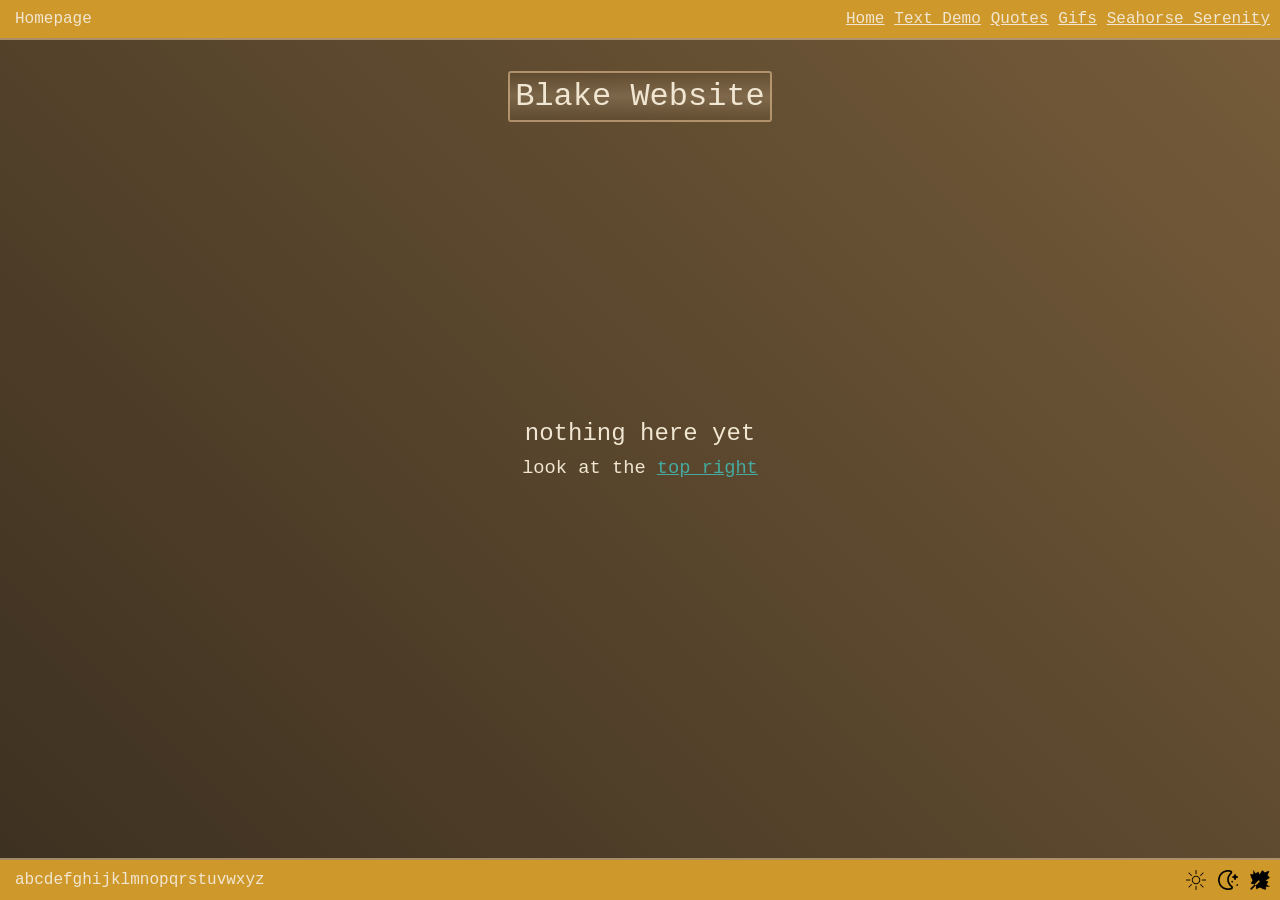
==== index.html @ bc7ef210 "finished website" ====
<!DOCTYPE html>

<html lang="en">
<head>
    <title>Homepage</title>
    <meta charset="UTF-8">
    <meta name="description" content="The homepage of the website.">
    <link rel="stylesheet" href="styles/style.css">
    <link rel="shortcut icon" href="favicon.ico"/>
</head>

<body>
    <header>
        <p>Homepage</p>

        <nav>
            <p><a href="index.html">Home</a></p>
            <p><a href="pages/text.html">Text Demo</a></p>
            <p><a href="pages/quotes.html">Quotes</a></p>
            <p><a href="pages/gifs.html">Gifs</a></p>
            <p><a href="../pages/demopage.html">Seahorse Serenity</a></p>
        </nav>
    </header>

    <main>
        <div class="title div-background radial">
            <h1>Blake Website</h1>
        </div>

        <h2 style="padding-bottom: 10px;">nothing here yet</h2>

        <h3>look at the <span style="color: var(--accent-color); text-decoration: underline;">
            top right
        </span></h3>
    </main>

    <footer>
        <p>abcdefghijklmnopqrstuvwxyz</p>

        <section>
            <button class="button-theme" data-theme="light">
                <img src="images/icons/brightness-2.png">
            </button>

            <button class="button-theme" data-theme="dark">
                <img src="images/icons/moon-stars-2.png">
            </button>

            <button class="button-theme" data-theme="autumn">
                <img src="images/icons/leaf-maple-2.png">
            </button>
        </section>
    </footer>

    <script src="javascript/main.js"></script>
</body>
</html>
---- styles/style.css ----
/* ---------- color palette ---------- */

:root {
    --primary-color: rgb(207, 152, 42);
    --secondary-color: rgb(210, 120, 60);
    --accent-color: rgb(70, 170, 160);

    --primary-gradient: linear-gradient(135deg, hsl(45 98% 51%), hsl(350 75% 50%));
    --title-gradient: linear-gradient(0deg, rgba(0,0,0,0), rgba(234, 208, 174, 0.2), rgba(0,0,0,0));;

    --background-color: rgb(60, 48,  32);
    --background-gradient: linear-gradient(45deg, rgb(60, 48, 32), rgb(118, 92, 58));
    --secondary-background-color: rgb(93, 75, 49);
    --border-color: rgba(208, 175, 131, 0.7);

    --text-color: rgb(240, 230, 210);

    /* animation vars */

    --main-scale: 0.9;
    --offsets: 50px;
}

:root[data-theme="light"] {
    --primary-color: rgb(243, 218, 171);
    --secondary-color: rgb(113, 103, 96);
    --accent-color: rgb(88, 219, 127);

    --primary-gradient: linear-gradient(135deg, hsl(45 90% 55%), hsl(20 80% 60%));
    --title-gradient: linear-gradient(0deg, rgba(0,0,0,0), rgba(0, 0, 0, 0.15), rgba(0,0,0,0));;

    --background-color: rgb(250, 246, 240);
    --background-gradient: linear-gradient(45deg, rgb(250, 246, 240), rgb(244, 223, 196));
    --secondary-background-color: rgb(255, 250, 240);
    --border-color: rgba(120, 90, 60, 0.2);

    --text-color: rgb(40, 35, 30);
}

:root[data-theme="dark"] {
    --primary-color: rgb(31, 30, 44);
    --secondary-color: rgb(35, 104, 82);
    --accent-color: rgb(70, 147, 218);

    --primary-gradient: linear-gradient(135deg, hsl(45 90% 55%), hsl(10 85% 60%));
    --title-gradient: linear-gradient(0deg, rgba(0,0,0,0), rgba(234, 208, 174, 0.2), rgba(0,0,0,0));;

    --background-color: rgb(18, 18, 20);
    --background-gradient: linear-gradient(45deg, rgb(18, 18, 20), rgb(40, 32, 24));
    --secondary-background-color: rgb(28, 28, 32);
    --border-color: rgba(255, 200, 140, 0.2);

    --text-color: rgb(235, 235, 235);
}

/* ---------- keyframes ---------- */

@keyframes headerIn {
    from {
        transform: translateY(calc(-1*var(--offsets)));
      }
    
      to {
        transform: translateY(0);
      }
}

@keyframes footerIn {
    from {
        transform: translateY(var(--offsets));
      }
    
      to {
        transform: translateY(0);
      }
}

@keyframes mainIn {
    from {
        opacity: 0;
        transform: scale(var(--main-scale));
      }
    
      to {
        opacity: 1;
        transform: scale(1);
      }
}

/* ---------- element styling ---------- */

p {
    color: var(--text-color);
    margin: 0;
    padding: 0;
    transition: transform 0.2s ease;
}

li {
    transition: transform 0.2s ease;
}

a {
    color: inherit;
}

img {
    border-radius: 3px;
    border: 1px solid var(--border-color);
    box-shadow: 5px 5px 5px rgba(0,0,0,0.2);
}

p:has(a:hover) {
    transform: scale(1.08);
}

li:has(a:hover) {
    transform: scale(1.08);
}

h1, h2, h3, h4, h5, h6 {
    color: var(--text-color);
    margin: 0;
    padding: 0;
    font-weight: normal;
}

html, body {
    height: 100%;
    margin: 0;
    scrollbar-width: none;
    -ms-overflow-style: none;
    overflow: scroll;
}

body {
    padding: 0;
    background-image: var(--background-gradient);
    font-family: 'Andale Mono', "Courier", "Courier New", sans-serif;

    overflow-y: hidden;

    display: flex;
    flex-direction: column;
    min-height: 100vh;
}

header, footer {
    width: 100vw;
    height: auto;
    padding: 10px;
    background-color: var(--primary-color);
    outline: 2px solid var(--border-color);
    color: var(--text-color);
    
    display: flex;
    justify-content: left;
    align-items: center;
    
    transition: transform 0.2s ease;
    will-change: transform;
}

header {
    animation: headerIn 0.4s ease;
}

footer {
    animation: footerIn 0.4s ease;
}

footer section {
    position: relative;
    width: 40%;
    margin-left: auto;
    margin-right: 20px;

    display: flex;
    justify-content: right;
}

header p, footer p {
    padding-left: 5px;
}

header nav {
    position: relative;
    width: 40%;
    margin-left: auto;
    margin-right: 20px;

    display: flex;
    justify-content: right;
}

header nav p {
    padding-left: 10px;
    text-decoration: underline;
    word-break:unset;
}

main {
    position: relative;
    width: 100%;
    flex: 1 0 auto;
    color: var(--text-color);
    height: 5vh;

    overflow-y: scroll;
    scrollbar-width: none;
    -ms-overflow-style: none;

    display: flex;
    flex-wrap: wrap;
    flex-direction: column;
    justify-content: center;
    align-items: center;

    transition: opacity 0.4s ease, transform 0.4s ease;
    animation: mainIn 0.4s ease;
}

main p {
    font-size: 30px;
}

/* ---------- classes ---------- */

/* text classes */

.title { 
    position: absolute;
    top: 4%;
}

/* div classes */

.div-background {
    width: auto;
    height: auto;

    border-radius: 3px;
    border: 2px solid var(--border-color);
    padding: 5px;

    background-color: var(--secondary-background-color);
}

.div-main-container {
    width: 80%;
    max-width: 500px;
    height: 70%;
    max-height: 800px;

    overflow-y: scroll;
    scrollbar-width: none;
    -ms-overflow-style: none;

    border-radius: 3px;
    border: 2px solid var(--border-color);
    padding: 5px;
    margin: 5px;

    background-color: var(--secondary-background-color);

    display: flex;
    flex-wrap: wrap;
    flex-direction: row;
    justify-content: center;
}

.div-main-info-container {
    width: 95%;
    height: auto;
    margin-top: 15px;
}

.flexbox {
    display: flex;
    flex-wrap: wrap;
}

.flexbox-Column {
    display: flex;
    flex-direction: column;
    align-items: center;
}

.flexbox-Row {
    display: flex;
    flex-wrap: wrap;
    flex-direction: row;
    justify-content: center;
}

/* animating */

.headerExit {
    transform: translateY(calc(-1*var(--offsets)));
}

.footerExit {
    transform: translateY(var(--offsets));
}

.mainExit {
    opacity: 0;
    transform: scale(var(--main-scale));
}

/* extra classes */

.border1 {
    border-radius: 2px;
    border: 1px solid var(--border-color);
}

.background1 {
    background-color: var(--secondary-background-color);
}

.noscrollbar {
    scrollbar-width: none;
    -ms-overflow-style: none;
}

.radial {
    background: var(--title-gradient)
}

.button-theme {
    width: 20px;
    height: 20px;
    background-color: transparent;
    border: none;
    cursor: pointer;
    margin-left: 12px;

    transition: transform 0.2s ease;
    display: flex;
    justify-content: center;
    align-items: center;
}

.button-theme img {
    border-radius: 0px;
    border: none;
    box-shadow: none;

    width: 20px;
    height: 20px;
}

img.theme-icon {
    transition: filter 0.3s ease;
    filter: brightness(0);
}
  
[data-theme="dark"] .button-theme img,
[data-theme="autumn"] .button-theme img {
    filter: brightness(0) invert(1);
}

.button-theme:hover {
    transform: scale(1.1);
}

/* id */

#text-styling-demo p {
    font-size: 20px;
}
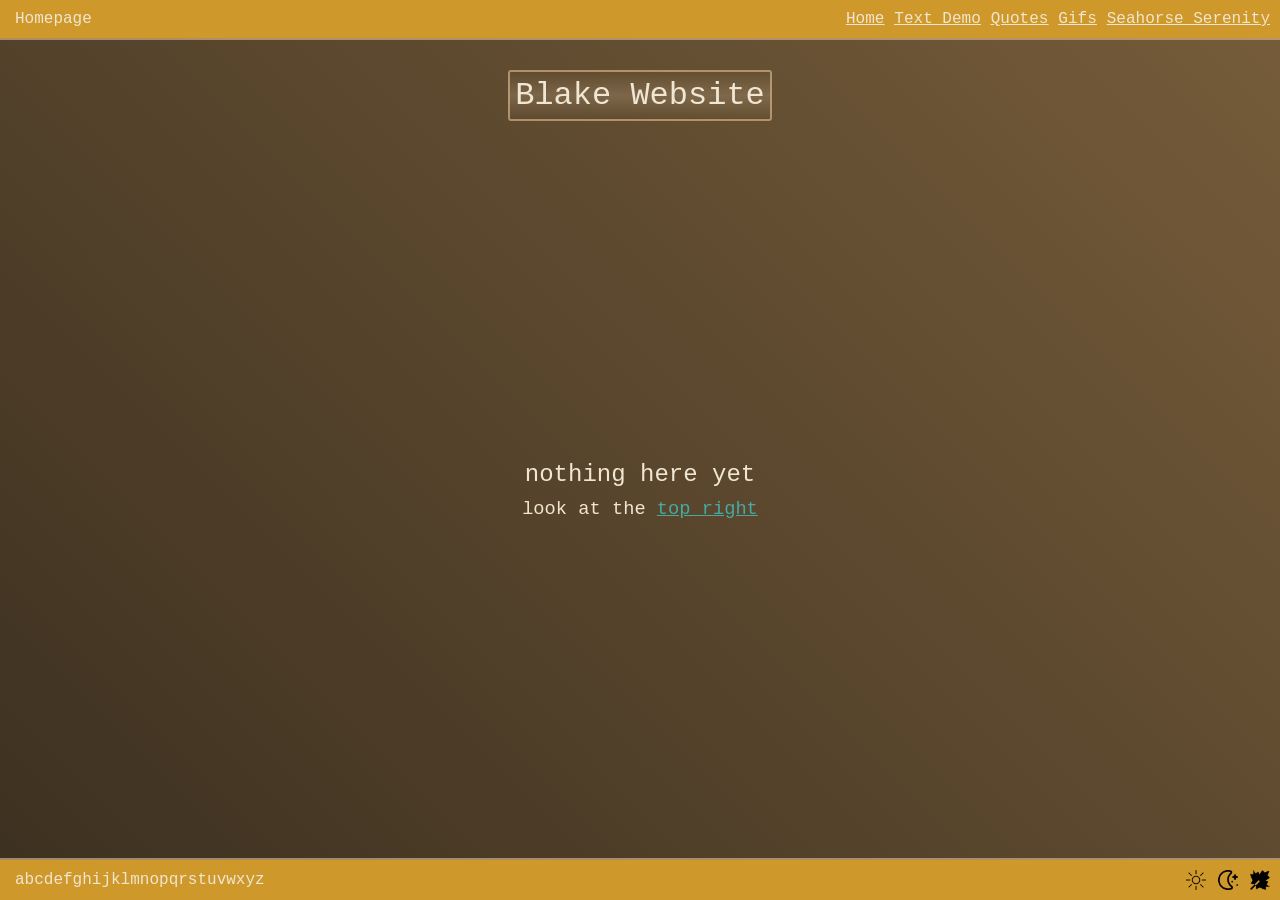
==== commit 95acbe70: "fixed" ====
--- a/index.html
+++ b/index.html
@@ -18,7 +18,7 @@
             <p><a href="pages/text.html">Text Demo</a></p>
             <p><a href="pages/quotes.html">Quotes</a></p>
             <p><a href="pages/gifs.html">Gifs</a></p>
-            <p><a href="../pages/demopage.html">Seahorse Serenity</a></p>
+            <p><a href="pages/demopage.html">Seahorse Serenity</a></p>
         </nav>
     </header>
 
@@ -27,11 +27,13 @@
             <h1>Blake Website</h1>
         </div>
 
-        <h2 style="padding-bottom: 10px;">nothing here yet</h2>
+        <div class="page-content flexbox-Column">
+            <h2 style="padding-bottom: 10px;">nothing here yet</h2>
 
-        <h3>look at the <span style="color: var(--accent-color); text-decoration: underline;">
-            top right
-        </span></h3>
+            <h3>look at the <span style="color: var(--accent-color); text-decoration: underline;">
+                top right
+            </span></h3>
+        </div>
     </main>
 
     <footer>
--- a/styles/style.css
+++ b/styles/style.css
@@ -206,16 +206,15 @@
     color: var(--text-color);
     height: 5vh;
 
+    display: flex;
+    flex-direction: column;
+    justify-content: center;
+    align-items: center;
+
     overflow-y: scroll;
     scrollbar-width: none;
     -ms-overflow-style: none;
 
-    display: flex;
-    flex-wrap: wrap;
-    flex-direction: column;
-    justify-content: center;
-    align-items: center;
-
     transition: opacity 0.4s ease, transform 0.4s ease;
     animation: mainIn 0.4s ease;
 }
@@ -229,14 +228,25 @@
 /* text classes */
 
 .title { 
-    position: absolute;
-    top: 4%;
+    position: relative;
+    margin-top: 2rem;
+    width: fit-content;
+    margin-left: auto;
+    margin-right: auto;
 }
 
 /* div classes */
 
+.page-content {
+    flex: 1;
+
+    display: flex;
+    justify-content: center;
+    align-items: center;
+    height: 100%;
+}
+
 .div-background {
-    width: auto;
     height: auto;
 
     border-radius: 3px;
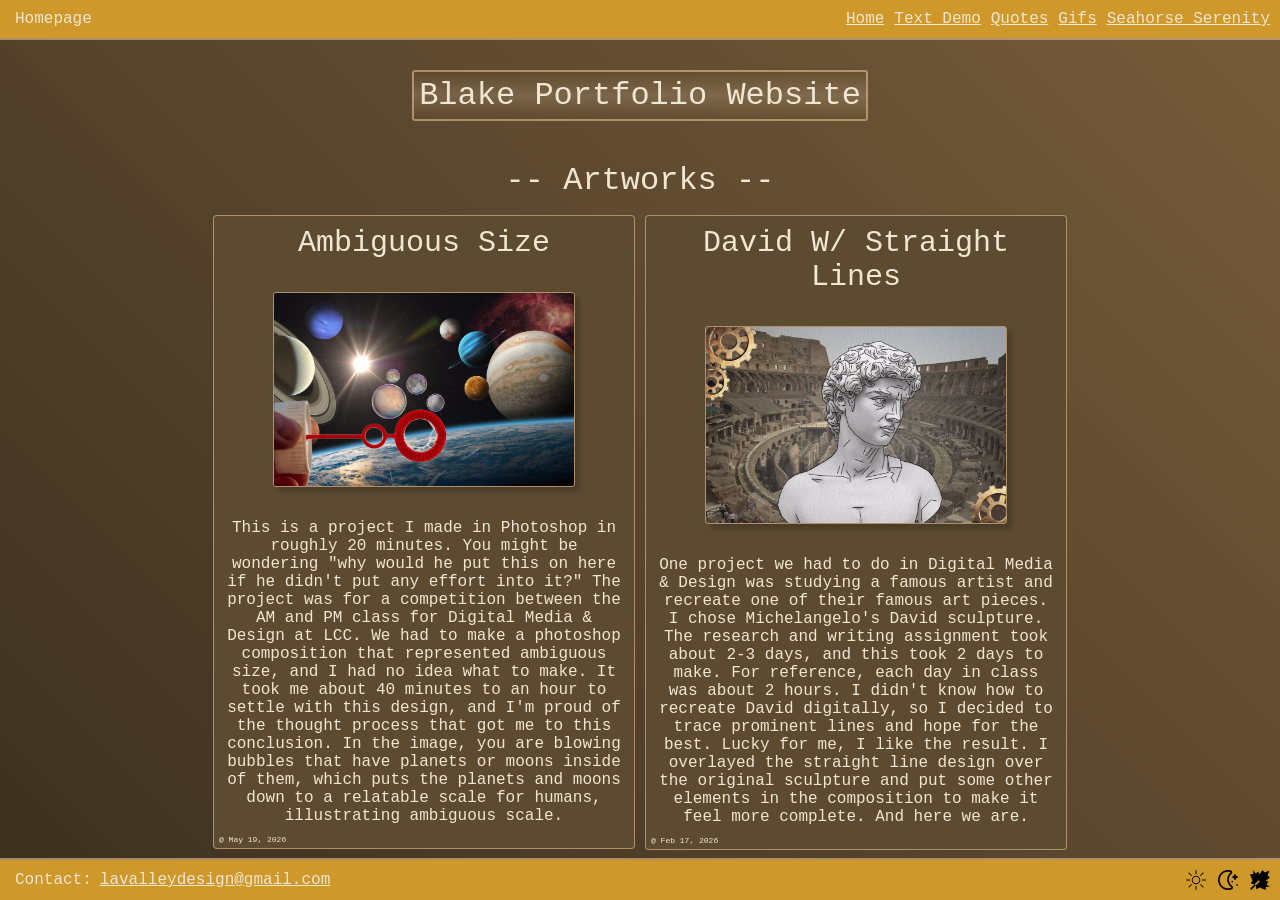
==== commit c8aa344e: "Start Portfolio" ====
--- a/index.html
+++ b/index.html
@@ -7,6 +7,40 @@
     <meta name="description" content="The homepage of the website.">
     <link rel="stylesheet" href="styles/style.css">
     <link rel="shortcut icon" href="favicon.ico"/>
+
+    <style>
+        .card {
+            width: 20%;
+            min-width: 400px;
+            height: fit-content;
+            padding: 10px;
+            border: 1px solid var(--border-color);
+            background-color: var(--secondary-background-color);
+            border-radius: 4px;
+            position: relative;
+        }
+
+        .card img {
+            width: 300px;
+            margin-top: 2rem;
+            margin-bottom: 2rem;
+        }
+
+        .page-content {
+            margin: 10px;
+        }
+
+        .aboutmeLeft {
+            width: 28%;
+            height: 100%;
+        }
+
+        .aboutmeRight {
+            width: 68%;
+            height: 100%;
+            padding-left: 4%;
+        }
+    </style>
 </head>
 
 <body>
@@ -14,30 +48,148 @@
         <p>Homepage</p>
 
         <nav>
-            <p><a href="index.html">Home</a></p>
-            <p><a href="pages/text.html">Text Demo</a></p>
-            <p><a href="pages/quotes.html">Quotes</a></p>
-            <p><a href="pages/gifs.html">Gifs</a></p>
-            <p><a href="pages/demopage.html">Seahorse Serenity</a></p>
+            <p><span><a href="index.html">Home</a></span></p>
+            <p><span><a href="pages/text.html">Text Demo</a></span></p>
+            <p><span><a href="pages/quotes.html">Quotes</a></span></p>
+            <p><span><a href="pages/gifs.html">Gifs</a></span></p>
+            <p><span><a href="pages/demopage.html">Seahorse Serenity</a></span></p>
         </nav>
     </header>
 
     <main>
         <div class="title div-background radial">
-            <h1>Blake Website</h1>
+            <h1>Blake Portfolio Website</h1>
         </div>
 
-        <div class="page-content flexbox-Column">
-            <h2 style="padding-bottom: 10px;">nothing here yet</h2>
-
-            <h3>look at the <span style="color: var(--accent-color); text-decoration: underline;">
-                top right
-            </span></h3>
+        <div class="flexbox-Column noscrollbar page-content" style="overflow-y: auto; height: 80%;">
+            <h1 style="text-align: center; padding-bottom: 1rem;">-- About Me --</h1>
+            
+            <div class="flexbox-Row" style="text-align: center">
+                <p style="width: 60%; font-size: 1.5rem;">
+                    My name is Blake LaValley, I am 17 years old and attend Grand Ledge High School and LCC via the EATON Resa program. 
+                    As of May 20, 2026 I am a Junior and will be attending a game design class at Davenport University next year under the EATON Resa program. 
+                    Outside of Highschool and EATON Resa, I work for my parents business (<span style="color: var(--accent-color); text-decoration: underline;"><a href="https://choilcrisp.com">ChOil</a></span>) and will more than likely have a job over the summer.
+                    In my free time, I work on web projects and enjoy spending time with friends and family.
+                    Me personally, I enjoy the outdoors when it's nice outside, so I tend to spend some time outside during the summer when I can.
+                    Regarding sports, I've been shooting arrows for the archery team since 4th grade and haven't taken any years off. I'd like to say I'm pretty good.
+                    Any additional formal information can be viewed on my resume below, and links to other pages I had to make in class are at the top right.
+                </p>
+                <div class="flexbox-Column aboutme-Left">
+                    
+                </div>
+
+                <div class="flexbox-Column aboutme-Right">
+                    
+                </div>
+            </div>
+
+            <h1 style="text-align: center; padding-bottom: 1rem;">-- Resume --</h1>
+            
+            <div style="display: flex; justify-content: center; width: 100%">
+                <iframe
+                    src="https://docs.google.com/document/d/e/2PACX-1vRlJV-Rfn4aZ_dE2cBGwhwchoV3XVhDjKqJqRe8mdXYUMTtdz4BQdvJdusBVIQ7Pw/pub?embedded=true"
+                    width="100%"
+                    height="600"
+                    style="border:none; width: 816px; min-height: 1000px; padding-bottom: 1rem;">
+                </iframe>
+            </div>
+
+            <h1 style="text-align: center; padding-bottom: 1rem;">-- Artworks --</h1>
+            
+            <div class="flexbox-Row" style="height: fit-content; align-items: flex-start; gap: 10px; margin-bottom: 10px;">
+                <div class="card flexbox-Column">
+                    <p>Ambiguous Size</p>
+                    <img src="images/portfolio/ambiguous size.png" alt="ambiguous size project">
+                    <p style="font-size: 1rem; text-align: center; padding-bottom: 0.8rem;">
+                        This is a project I made in Photoshop in roughly 20 minutes. You might be wondering "why would he put this on here
+                        if he didn't put any effort into it?" The project was for a competition between the AM and PM class for Digital Media &
+                        Design at LCC. We had to make a photoshop composition that represented ambiguous size, and I had no idea what to make.
+                        It took me about 40 minutes to an hour to settle with this design, and I'm proud of the thought process that got me to
+                        this conclusion. In the image, you are blowing bubbles that have planets or moons inside of them, which puts the planets
+                        and moons down to a relatable scale for humans, illustrating ambiguous scale.
+                    </p>
+                    <p style="font-size: 0.5rem; left: 5px; top: calc(100% - 0.8rem); position: absolute;">
+                        @ May 19, 2026
+                    </p>
+                </div>
+    
+                <div class="card flexbox-Column">
+                    <p style="text-align: center;">David W/ Straight Lines</p>
+                    <img src="images/portfolio/michelangelo straight lines.jpg" alt="Michelangelo W/ Straight Lines">
+                    <p style="font-size: 1rem; text-align: center; padding-bottom: 0.8rem;">
+                        One project we had to do in Digital Media & Design was studying a famous artist and recreate one of their famous art pieces.
+                        I chose Michelangelo's David sculpture. The research and writing assignment took about 2-3 days, and this took 2 days to make.
+                        For reference, each day in class was about 2 hours. I didn't know how to recreate David digitally, so I decided to trace
+                        prominent lines and hope for the best. Lucky for me, I like the result. I overlayed the straight line design over the original
+                        sculpture and put some other elements in the composition to make it feel more complete. And here we are.
+                    </p>
+                    <p style="font-size: 0.5rem; left: 5px; top: calc(100% - 0.8rem); position: absolute;">
+                        @ Feb 17, 2026
+                    </p>
+                </div>
+    
+                <div class="card flexbox-Column">
+                    <p>Nighttime Road</p>
+                    <img src="images/portfolio/tree road.jpg" alt="Nighttime Road">
+                    <p style="font-size: 1rem; text-align: center; padding-bottom: 0.8rem;">
+                        For the Digital Media & Design class in the EATON Resa program, one of our assignments was to mess around with perspective warping
+                        in Photoshop. Our class had to create a Photoshop project that looked like it stretched on into the horizon forever. 
+                        Originally, I wanted my composition to look more 3D, but in the end it turned out looking like a retro 2D game that
+                        has a road stretching out into infinity. And yes, I did make the galaxy in the sky.
+                    </p>
+                    <p style="font-size: 0.5rem; left: 5px; top: calc(100% - 0.8rem); position: absolute;">
+                        @ Dec 8, 2025
+                    </p>
+                </div>
+            </div>
+
+            <div class="flexbox-Row" style="height: fit-content; align-items: flex-start; gap: 10px;">
+                <div class="card flexbox-Column">
+                    <p>Steamfest Poster</p>
+                    <img src="images/portfolio/steamfest poster.jpg" alt="steamfest poster">
+                    <p style="font-size: 1rem; text-align: center; padding-bottom: 0.8rem;">
+                        Since this project was at the start of the year, my memory is a little hazy when it comes to remembering what I did for it.
+                        My class was told to make a poster for the upcoming SteamFest event, and we were given information and guidelines for what to put on the poster.
+                        This poster was made at the start of when I was learning how to use photoshop, so I am confident I could make a better piece with the skills I
+                        have accumulated now. Disregarding that, I am, and was, happy with how the poster turned out. Although the text in the center is a little hard
+                        to read, I do believe I did well with the skillset I had.
+                    </p>
+                    <p style="font-size: 0.5rem; left: 5px; top: calc(100% - 0.8rem); position: absolute;">
+                        @ Nov 6, 2025
+                    </p>
+                </div>
+    
+                <div class="card flexbox-Column">
+                    <p>Optical Illusion</p>
+                    <img src="images/portfolio/optical illusion.png" alt="steamfest poster">
+                    <p style="font-size: 1rem; text-align: center; padding-bottom: 0.8rem;">
+                        I think optical illisions are pretty cool so I decided to make one for this portfolio. In this optical illusion, there is a fisheye warp applied to the
+                        layers that move, and the column in the middle of the three is facing the opposite way (which is what creates the optical illusion). This is one of two
+                        projects made in Photoshop that were needed in this portfolio for full credit. Our class had to create two new art pieces and have 4 old art pieces in 
+                        this portfolio for full credit. The other one that I had to make is the next piece on this list.
+                    </p>
+                    <p style="font-size: 0.5rem; left: 5px; top: calc(100% - 0.8rem); position: absolute;">
+                        @ May 21, 2026
+                    </p>
+                </div>
+    
+                <div class="card flexbox-Column">
+                    <p>Placeholder</p>
+                    <img src="images/portfolio/placeholder.jpg" alt="steamfest poster">
+                    <p style="font-size: 1rem; text-align: center; padding-bottom: 0.8rem;">
+                        some example text explaining what this is
+                    </p>
+                    <p style="font-size: 0.5rem; left: 5px; top: calc(100% - 0.8rem); position: absolute;">
+                        @ May 2025
+                    </p>
+                </div>
+            </div>
         </div>
     </main>
 
     <footer>
-        <p>abcdefghijklmnopqrstuvwxyz</p>
+        <p>Contact:</p>
+        <a href="mailto:lavalleydesign@gmail.com" style="margin-left: 0.5rem">lavalleydesign@gmail.com</a>
 
         <section>
             <button class="button-theme" data-theme="light">
--- a/styles/style.css
+++ b/styles/style.css
@@ -110,7 +110,13 @@
     box-shadow: 5px 5px 5px rgba(0,0,0,0.2);
 }
 
-p:has(a:hover) {
+span {
+    display: inline-block;
+    transition: transform 0.2s ease;
+}
+
+p:has(span a:hover) span {
+    cursor: pointer;
     transform: scale(1.08);
 }
 
@@ -126,7 +132,7 @@
 }
 
 html, body {
-    height: 100%;
+    min-height: 100%;
     margin: 0;
     scrollbar-width: none;
     -ms-overflow-style: none;
@@ -204,7 +210,7 @@
     width: 100%;
     flex: 1 0 auto;
     color: var(--text-color);
-    height: 5vh;
+    height: 1px;
 
     display: flex;
     flex-direction: column;
@@ -233,6 +239,7 @@
     width: fit-content;
     margin-left: auto;
     margin-right: auto;
+    min-height: 0;
 }
 
 /* div classes */
@@ -243,7 +250,6 @@
     display: flex;
     justify-content: center;
     align-items: center;
-    height: 100%;
 }
 
 .div-background {
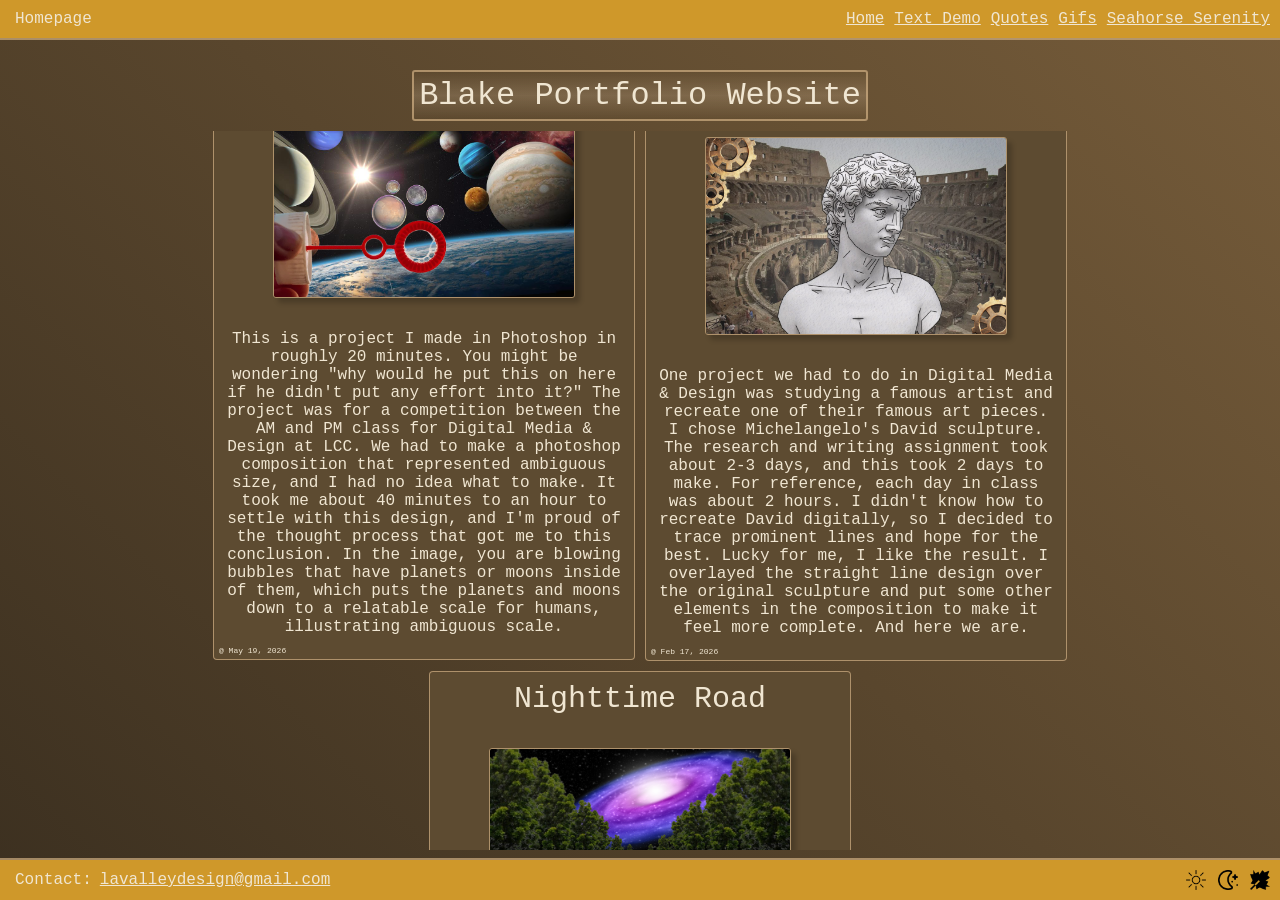
==== commit 017c9d16: "probably finished website portfolio" ====
--- a/index.html
+++ b/index.html
@@ -57,7 +57,7 @@
     </header>
 
     <main>
-        <div class="title div-background radial">
+        <div class="title div-background radial" style="text-align: center;">
             <h1>Blake Portfolio Website</h1>
         </div>
 
@@ -83,7 +83,7 @@
                 </div>
             </div>
 
-            <h1 style="text-align: center; padding-bottom: 1rem;">-- Resume --</h1>
+            <h1 style="text-align: center; padding-bottom: 1rem; padding-top: 1rem;">-- Resume --</h1>
             
             <div style="display: flex; justify-content: center; width: 100%">
                 <iframe
@@ -174,13 +174,15 @@
                 </div>
     
                 <div class="card flexbox-Column">
-                    <p>Placeholder</p>
-                    <img src="images/portfolio/placeholder.jpg" alt="steamfest poster">
-                    <p style="font-size: 1rem; text-align: center; padding-bottom: 0.8rem;">
-                        some example text explaining what this is
-                    </p>
-                    <p style="font-size: 0.5rem; left: 5px; top: calc(100% - 0.8rem); position: absolute;">
-                        @ May 2025
+                    <p>Vector Icons</p>
+                    <img src="images/portfolio/vector icons.png" alt="steamfest poster">
+                    <p style="font-size: 1rem; text-align: center; padding-bottom: 0.8rem;">
+                        These are some quick vector icons I made for this portfolio. My idea behind making this is showing that I can use the pen tool in Photohop well enough
+                        to make functional, usable icons. The best one that I made was the sound icon because it has the most amount of detail. In the future, I will definitely
+                        be getting better at making icons because they are essential for web design (unless I find and download a free or paid library of icons).
+                    </p>
+                    <p style="font-size: 0.5rem; left: 5px; top: calc(100% - 0.8rem); position: absolute;">
+                        @ May 26, 2026
                     </p>
                 </div>
             </div>
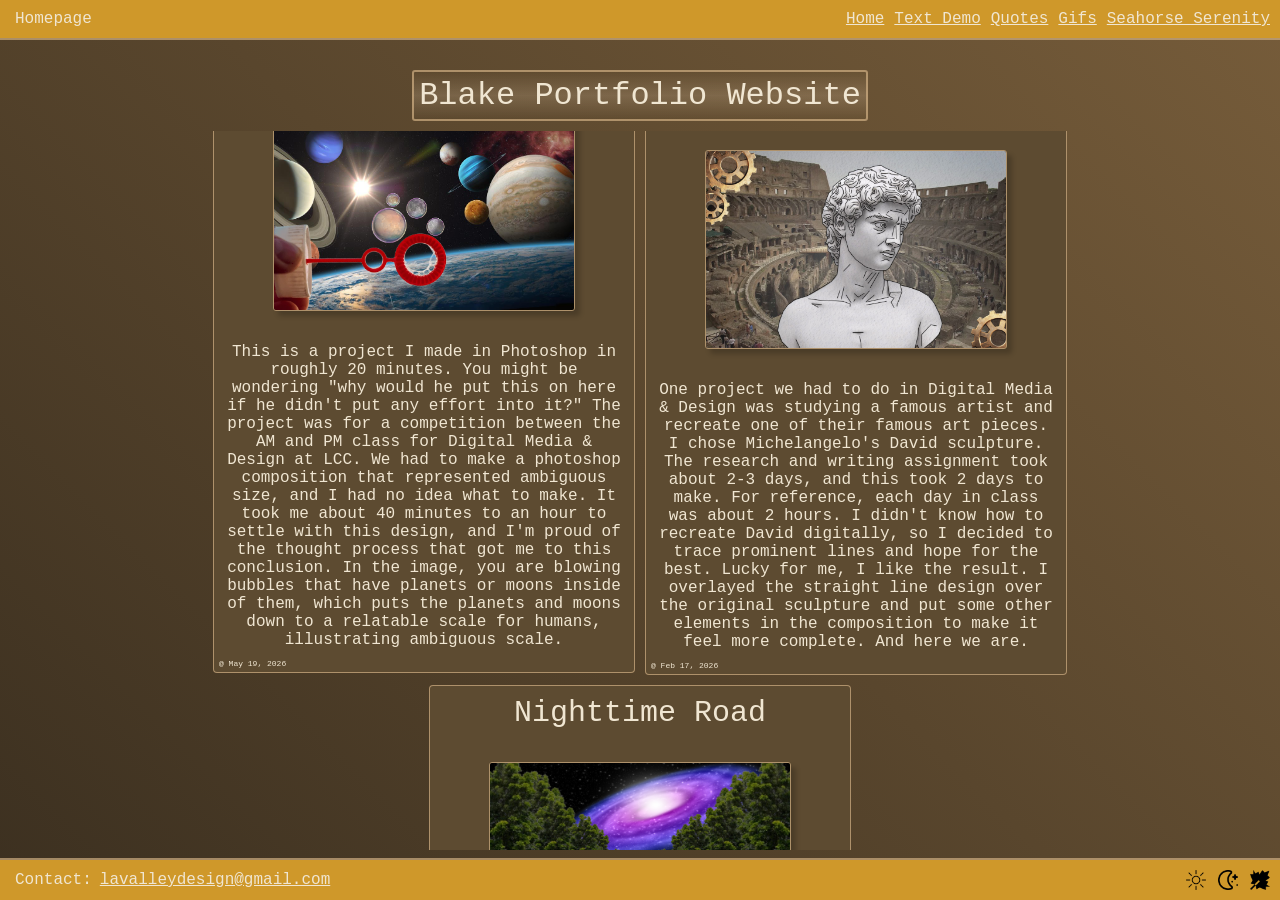
==== commit 51d473fb: "update index" ====
--- a/index.html
+++ b/index.html
@@ -72,7 +72,7 @@
                     In my free time, I work on web projects and enjoy spending time with friends and family.
                     Me personally, I enjoy the outdoors when it's nice outside, so I tend to spend some time outside during the summer when I can.
                     Regarding sports, I've been shooting arrows for the archery team since 4th grade and haven't taken any years off. I'd like to say I'm pretty good.
-                    Any additional formal information can be viewed on my resume below, and links to other pages I had to make in class are at the top right.
+                    Any additional formal information can be viewed on my resume below, and links to other pages I had to make in class are at the top right. Contact info can be found at the bottom left of this webpage.
                 </p>
                 <div class="flexbox-Column aboutme-Left">
                     
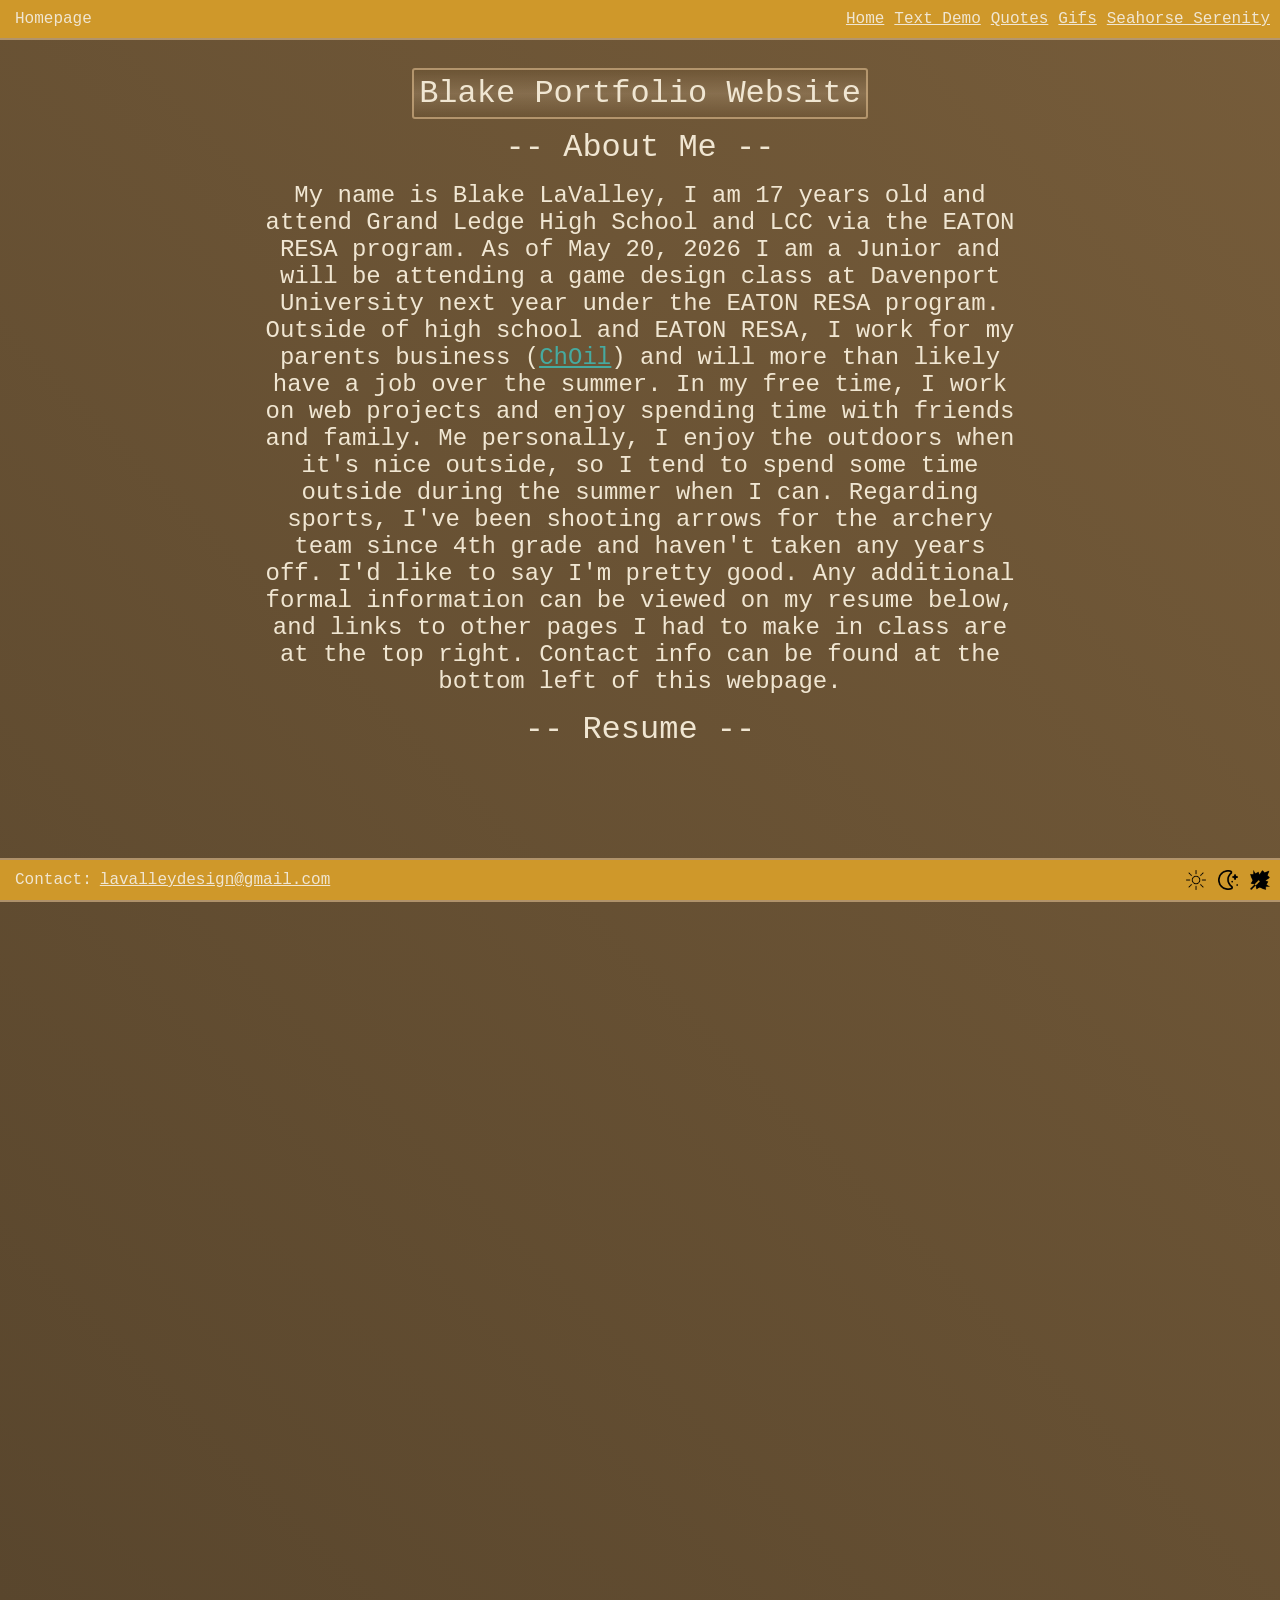
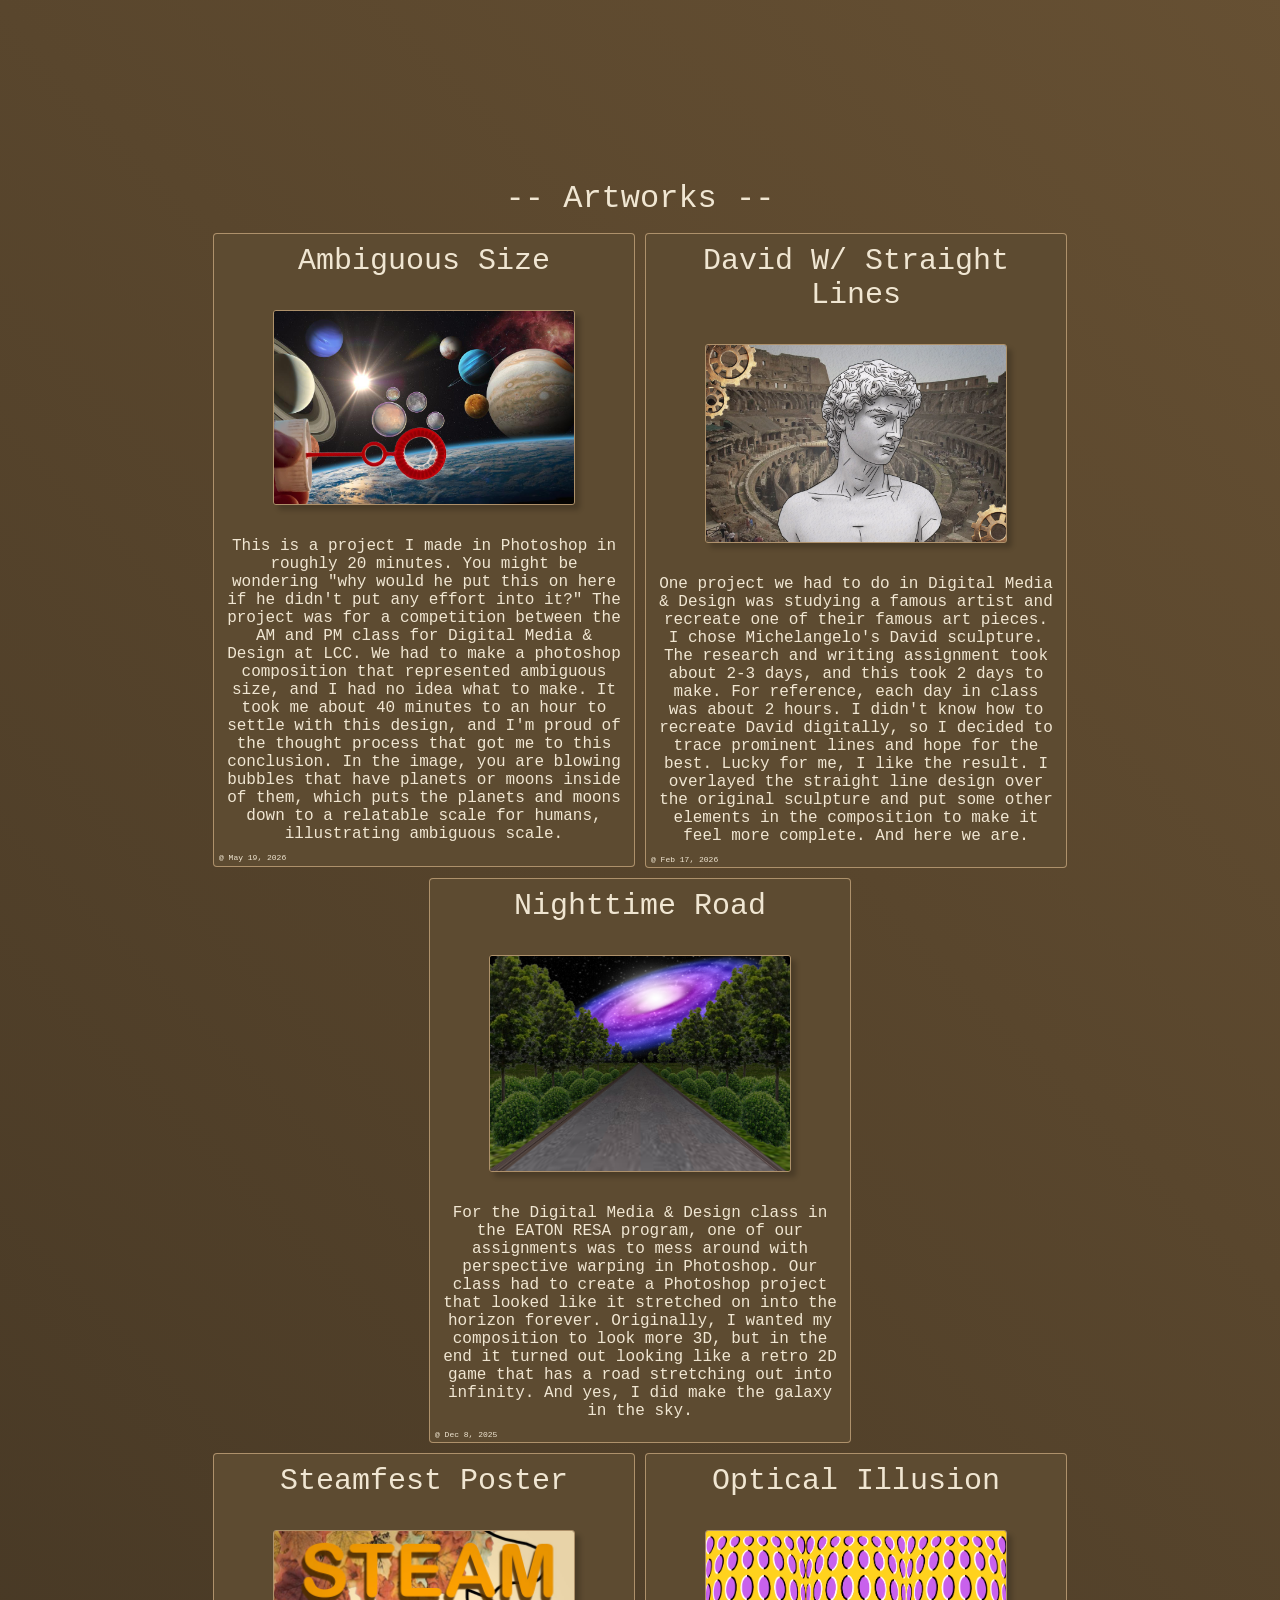
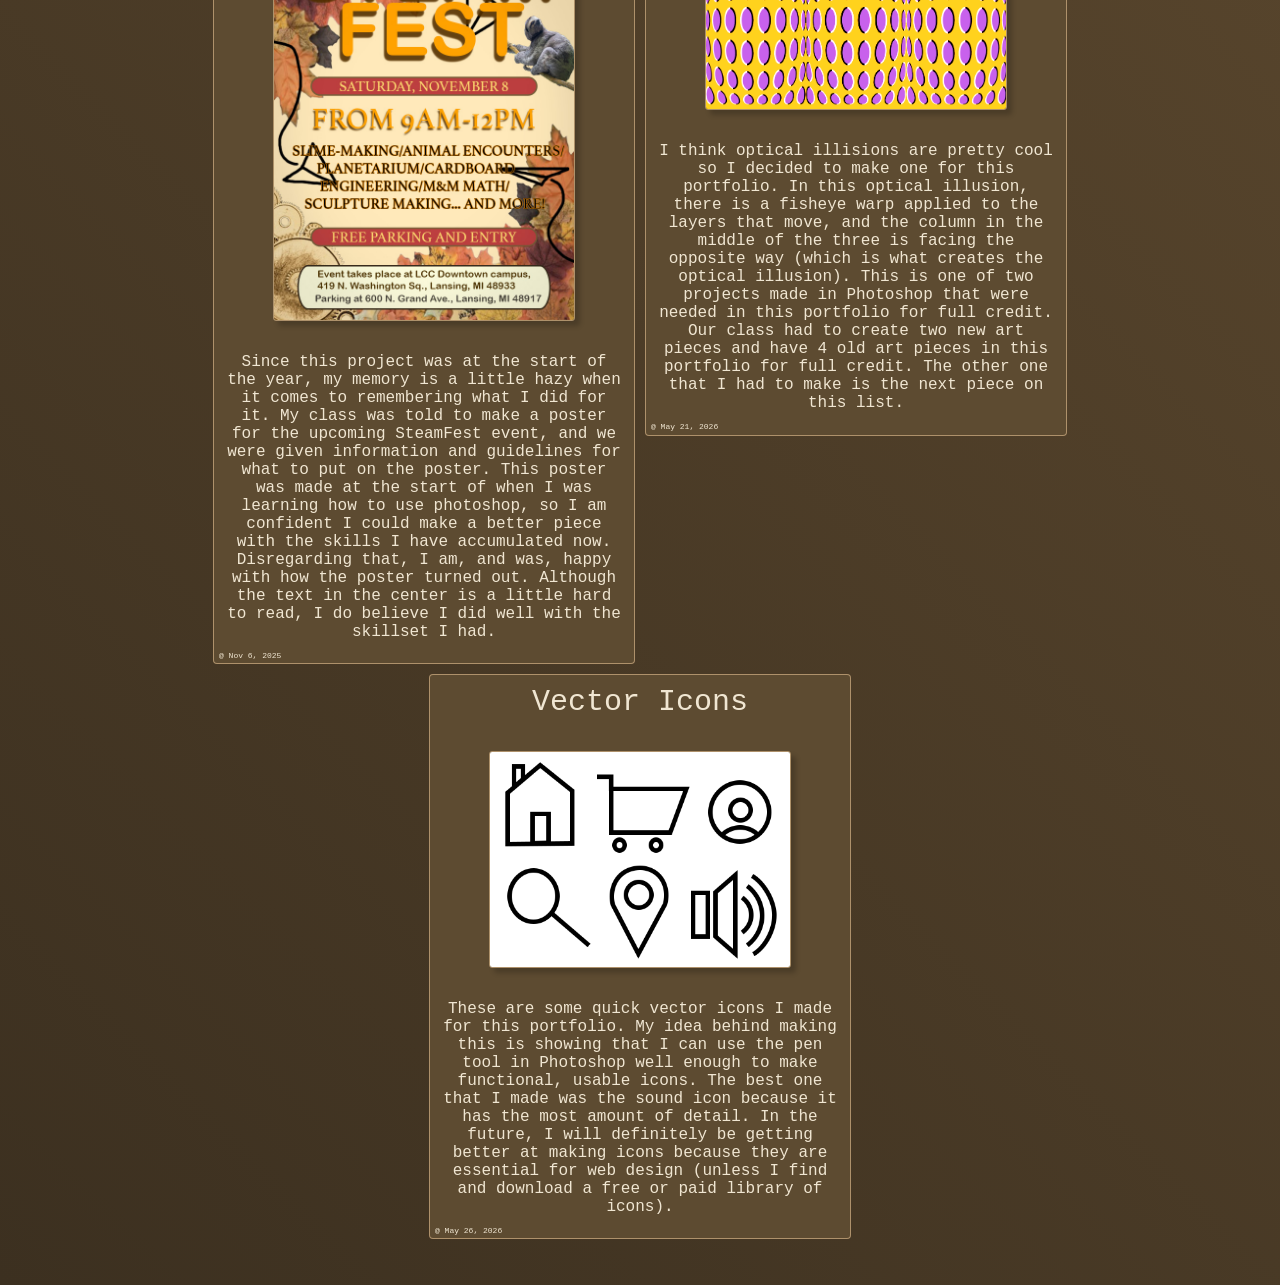
==== commit e8b9cda4: "Update index.html" ====
--- a/index.html
+++ b/index.html
@@ -66,9 +66,9 @@
             
             <div class="flexbox-Row" style="text-align: center">
                 <p style="width: 60%; font-size: 1.5rem;">
-                    My name is Blake LaValley, I am 17 years old and attend Grand Ledge High School and LCC via the EATON Resa program. 
-                    As of May 20, 2026 I am a Junior and will be attending a game design class at Davenport University next year under the EATON Resa program. 
-                    Outside of Highschool and EATON Resa, I work for my parents business (<span style="color: var(--accent-color); text-decoration: underline;"><a href="https://choilcrisp.com">ChOil</a></span>) and will more than likely have a job over the summer.
+                    My name is Blake LaValley, I am 17 years old and attend Grand Ledge High School and LCC via the EATON RESA program. 
+                    As of May 20, 2026 I am a Junior and will be attending a game design class at Davenport University next year under the EATON RESA program. 
+                    Outside of high school and EATON RESA, I work for my parents business (<span style="color: var(--accent-color); text-decoration: underline;"><a href="https://choilcrisp.com">ChOil</a></span>) and will more than likely have a job over the summer.
                     In my free time, I work on web projects and enjoy spending time with friends and family.
                     Me personally, I enjoy the outdoors when it's nice outside, so I tend to spend some time outside during the summer when I can.
                     Regarding sports, I've been shooting arrows for the archery team since 4th grade and haven't taken any years off. I'd like to say I'm pretty good.
@@ -132,7 +132,7 @@
                     <p>Nighttime Road</p>
                     <img src="images/portfolio/tree road.jpg" alt="Nighttime Road">
                     <p style="font-size: 1rem; text-align: center; padding-bottom: 0.8rem;">
-                        For the Digital Media & Design class in the EATON Resa program, one of our assignments was to mess around with perspective warping
+                        For the Digital Media & Design class in the EATON RESA program, one of our assignments was to mess around with perspective warping
                         in Photoshop. Our class had to create a Photoshop project that looked like it stretched on into the horizon forever. 
                         Originally, I wanted my composition to look more 3D, but in the end it turned out looking like a retro 2D game that
                         has a road stretching out into infinity. And yes, I did make the galaxy in the sky.
@@ -177,7 +177,7 @@
                     <p>Vector Icons</p>
                     <img src="images/portfolio/vector icons.png" alt="steamfest poster">
                     <p style="font-size: 1rem; text-align: center; padding-bottom: 0.8rem;">
-                        These are some quick vector icons I made for this portfolio. My idea behind making this is showing that I can use the pen tool in Photohop well enough
+                        These are some quick vector icons I made for this portfolio. My idea behind making this is showing that I can use the pen tool in Photoshop well enough
                         to make functional, usable icons. The best one that I made was the sound icon because it has the most amount of detail. In the future, I will definitely
                         be getting better at making icons because they are essential for web design (unless I find and download a free or paid library of icons).
                     </p>
--- a/styles/style.css
+++ b/styles/style.css
@@ -168,10 +168,16 @@
 }
 
 header {
+    position: fixed;
+    top: 0;
+    z-index: 100;
     animation: headerIn 0.4s ease;
 }
 
 footer {
+    position: fixed;
+    bottom: 0;
+    z-index: 99;
     animation: footerIn 0.4s ease;
 }
 
@@ -210,7 +216,6 @@
     width: 100%;
     flex: 1 0 auto;
     color: var(--text-color);
-    height: 1px;
 
     display: flex;
     flex-direction: column;
@@ -223,6 +228,8 @@
 
     transition: opacity 0.4s ease, transform 0.4s ease;
     animation: mainIn 0.4s ease;
+    padding-top: calc(1rem + 20px);
+    padding-bottom: calc(1rem + 20px);
 }
 
 main p {
